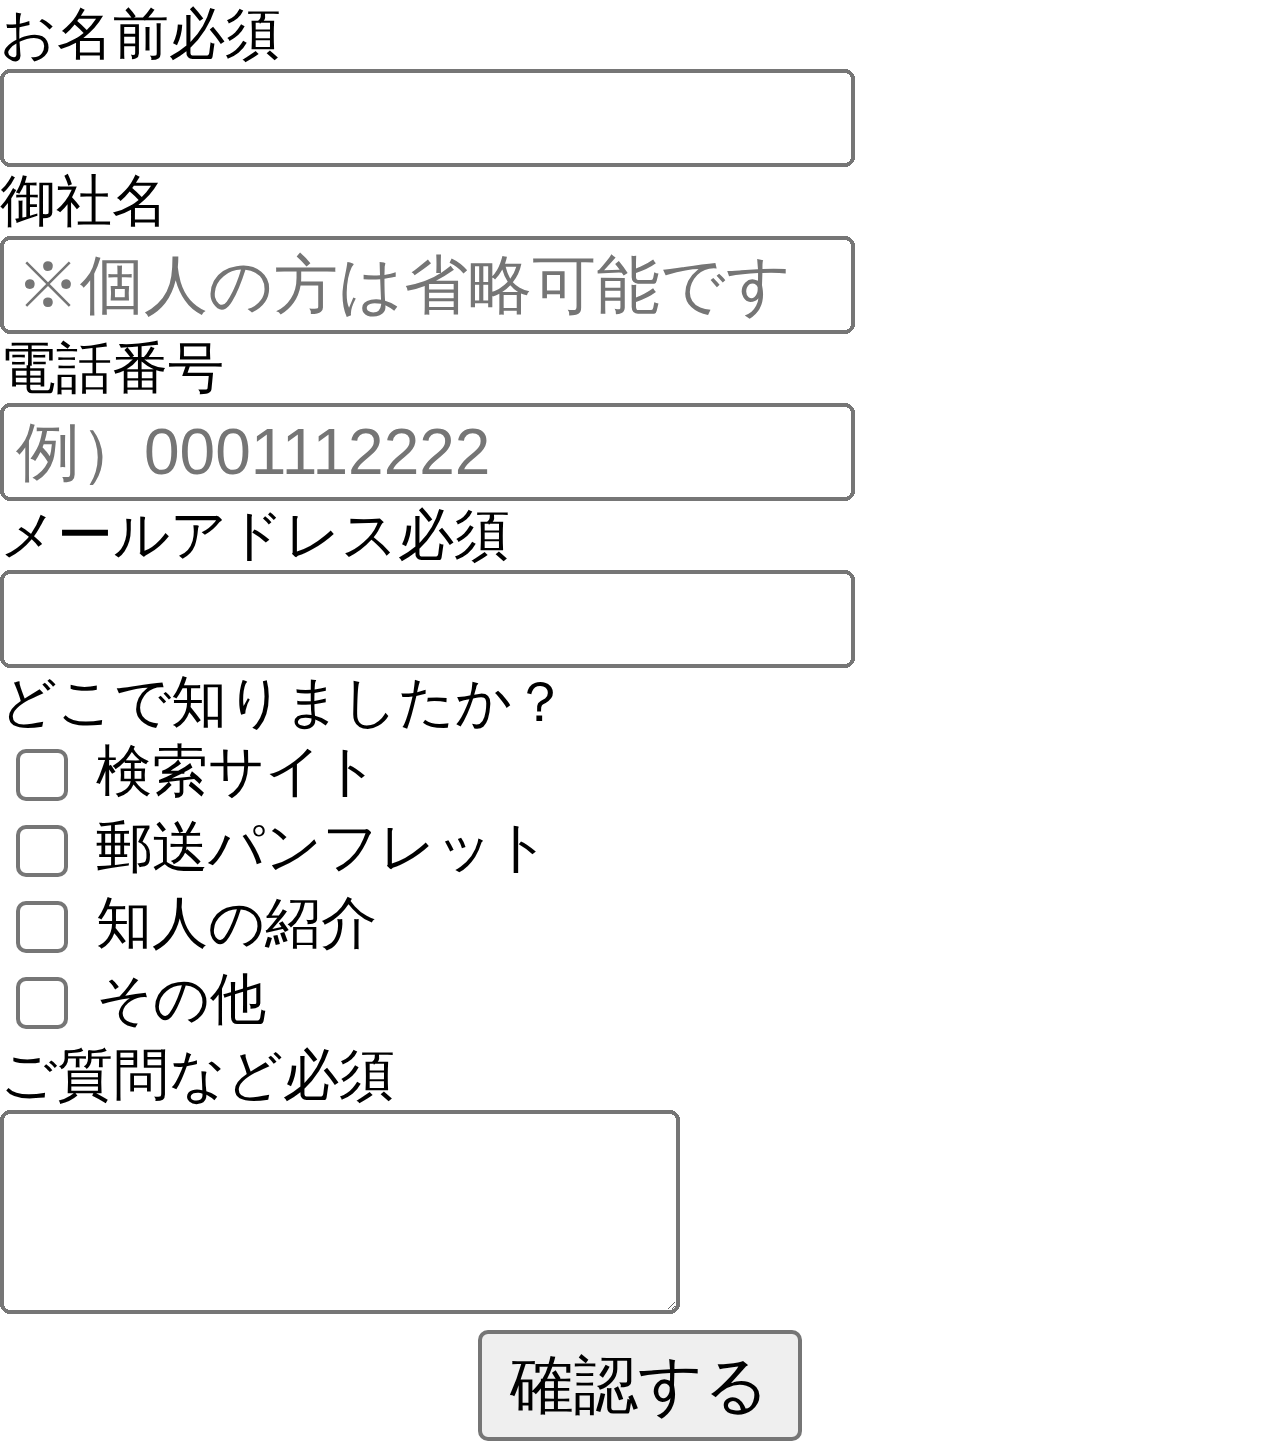
==== index.html @ fa60c129 "first" ====
<!DOCTYPE HTML>
<html lang="ja" xmlns:og="http://ogp.me/ns#" xmlns:mixi="http://mixi-platform.com/ns#" xmlns:fb="http://www.facebook.com/2008/fbml">
<head>
<meta charset="UTF-8">

<title></title>
<meta name="keywords" content="">
<meta name="description" content="">

<meta property="og:title" content="" /> 
<meta property="og:type" content="website" />
<meta property="og:description" content="" /> 
<meta property="og:url" content="http://google.co.jp/" />
<meta property="og:site_name" content="" />
<meta property="og:image" content="http://.jpg" />
<meta property="fb:app_id" content="" />


<meta name="format-detection" content="telephone=no">
<meta name="viewport" content="width=device-width, user-scalable=no, initial-scale=1, maximum-scale=1">

<script src="shared/js/jquery.js"></script>
<!-- 横にしたときに拡大したい場合 -->
<meta name="viewport" content="width=device-width">
<script>
$(document).ready(function(){
     h = $(window).height() + 100;
     w = $(window).width();
     $(window).bind('resize load', function(){
          $("html").css("zoom" , $(window).width()/320 );
     });
});
</script>
<script type="text/javascript">
window.onload = function(){
setTimeout(function(){window.scrollTo(0,1);},100);
}
</script>

<!-- /横にしたときに拡大したい場合 -->

<!-- アドレスバーを隠したいとき -->
<script>
function doScroll(){
 if(window.pageYOffset === 0){
  window.scrollTo(0,1);
 }
}
window.onload = function(){
 setTimeout(doScroll, 100);
}
</script>
<!-- /アドレスバーを隠したいとき -->

<!-- ページトップへするする移動 -->
<script>
$(function(){
	$('#linkPagetop a').click(function(){
		$('body,html').animate({
			scrollTop:0
		} , 500);
		return false;
	});
});
</script>
<!-- /ページトップへするする移動 -->

<link rel="stylesheet" href="shared/css/module.css">
<link rel="apple-touch-icon-precomposed" href="iphone.png"><!-- 光沢なし -->
<link rel="apple-touch-icon" href="iphone.png"><!-- 光沢あり -->
</head>
<body>


<form id="contact" action="" method="post">
<dl>
<dt>お名前<span class="require">必須</span></dt>
<dd><input type="text" name="name" size="20" /></dd>
<dt>御社名</dt>
<dd><input type="text" name="corp" size="20" placeholder="※個人の方は省略可能です" /></dd>
<dt>電話番号</dt>
<dd><input type="number" name="tel" size="15" placeholder="例）0001112222" /></dd>
<dt>メールアドレス<span class="require">必須</span></dt>
<dd><input type="email" name="email" size="20" autocapitalize="off" autocorrect="off" /></dd>
<dt>どこで知りましたか？</dt>
<dd>
<ul class="choice">
<li><input type="checkbox" name="q1" id="q1_1" /> <label for="q1_1">検索サイト</label></li>
<li><input type="checkbox" name="q1" id="q1_2" /> <label for="q1_2">郵送パンフレット</label></li>
<li><input type="checkbox" name="q1" id="q1_3" /> <label for="q1_3">知人の紹介</label></li>
<li><input type="checkbox" name="q1" id="q1_4" /> <label for="q1_4">その他</label></li>
</ul>
</dd>
<dt>ご質問など<span class="require">必須</span></dt>
<dd><textarea name="message" id="message" cols="20" rows="3"></textarea></dd>
</dl>
</form>
<div style="text-align: center"><input type="submit" value="確認する" /></div>


</body>
</html>
---- shared/css/module.css ----
@charset "utf-8";

/* ------------------------------------------------------
 *
 * default
 *
 * ------------------------------------------------------ */

/* 
html5doctor.com Reset Stylesheet
v1.6
Last Updated: 2010-08-18
Author: Richard Clark - http://richclarkdesign.com 
Twitter: @rich_clark
*/

html, body, div, span, object, iframe, h1, h2, h3, h4, h5, h6, p, blockquote, pre, abbr, address, cite, code, del, dfn, em, img, ins, kbd, q, samp, small, strong, sub, sup, var, b, i, dl, dt, dd, ol, ul, li, fieldset, form, label, legend, table, caption, tbody, tfoot, thead, tr, th, td, article, aside, canvas, details, figcaption, figure, footer, header, hgroup, menu, nav, section, summary, time, mark, audio, video {
	margin:0;
	padding:0;
	border:0;
	outline:0;
	font-size:100%;
	vertical-align:baseline;
	background:transparent;
}
body {
	line-height:1;
}
article, aside, details, figcaption, figure, footer, header, hgroup, menu, nav, section {
	display:block;
}
nav ul {
	list-style:none;
}
blockquote, q {
	quotes:none;
}
blockquote:before, blockquote:after, q:before, q:after {
	content:'';
	content:none;
}
a {
	margin:0;
	padding:0;
	font-size:100%;
	vertical-align:baseline;
	background:transparent;
}
/* change colours to suit your needs */
ins {
	background-color:#ff9;
	color:#000;
	text-decoration:none;
}
/* change colours to suit your needs */
mark {
	background-color:#ff9;
	color:#000;
	font-style:italic;
	font-weight:bold;
}
del {
	text-decoration: line-through;
}
abbr[title], dfn[title] {
	border-bottom:1px dotted inherit;
	cursor:help;
}
table {
	border-collapse:collapse;
	border-spacing:0;
}
/* change border colour to suit your needs */
hr {
	display:block;
	height:1px;
	border:0;
	border-top:1px solid #cccccc;
	margin:1em 0;
	padding:0;
}
input, select {
	vertical-align:middle;
}
input {
	font-size:16px;
}
img {
vertical-align:bottom;
}
li {
	list-style-type:none;
}

/* clearfix */
.clearfix:after {
  content: ".";  /* 新しい要素を作る */
  display: block;  /* ブロックレベル要素に */
  clear: both;
  height: 0;
  visibility: hidden;
}


/* ------------------------------------------------------
 *
 * #common parts
 *
 * ------------------------------------------------------ */

body {
	font: 14px/1.231 'Helvetica','ヒラギノ角ゴ Pro W3','Hiragino Kaku Gothic Pro','sans-serif';
	-webkit-text-size-adjust: 100%;
}


/* ------------------------------------------------------
 *
 * #each page
 *
 * ------------------------------------------------------ */
/* ---------------------------
 * index
 * --------------------------- */
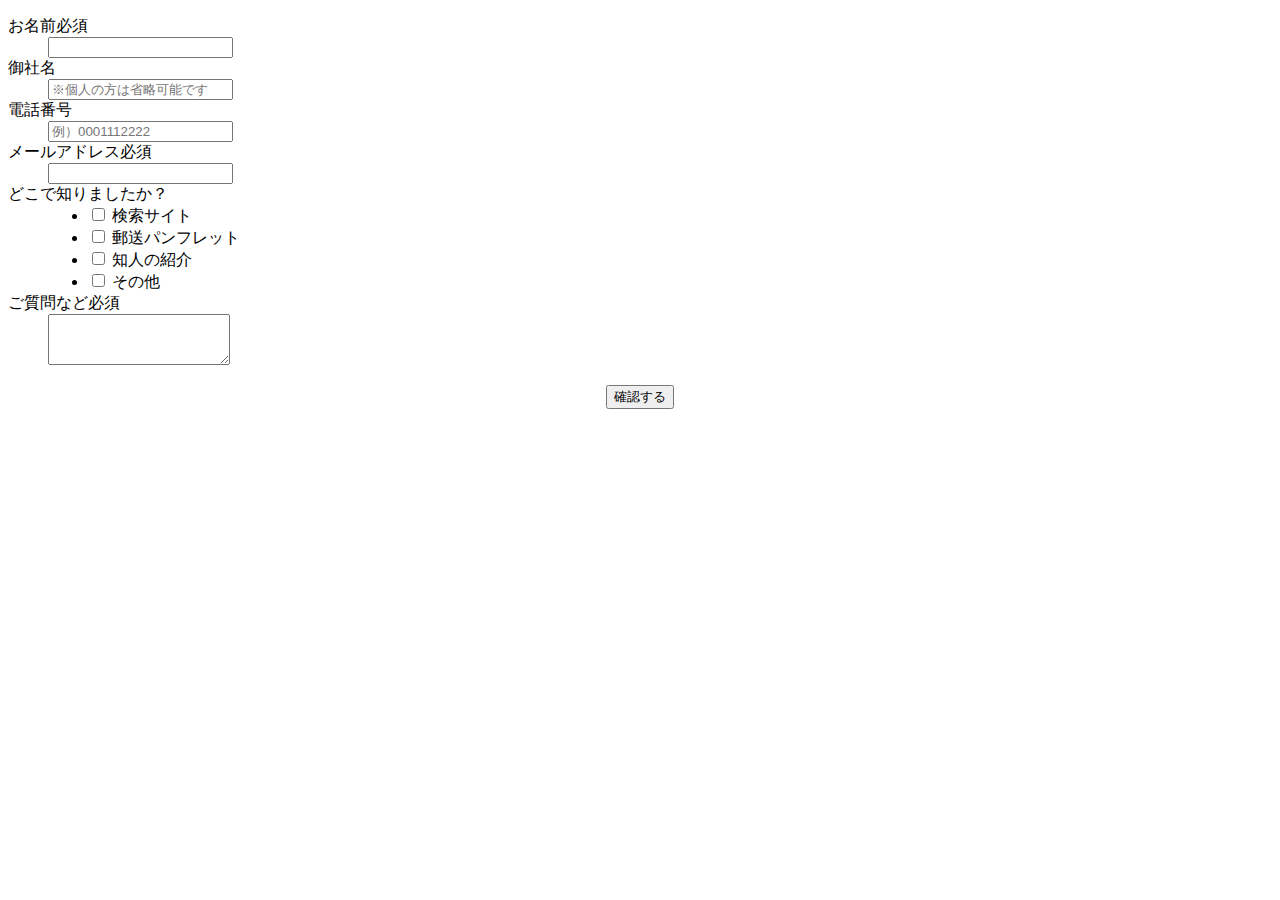
==== commit f43b4d58: "update button" ====
--- a/index.html
+++ b/index.html
@@ -18,52 +18,6 @@
 
 <meta name="format-detection" content="telephone=no">
 <meta name="viewport" content="width=device-width, user-scalable=no, initial-scale=1, maximum-scale=1">
-
-<script src="shared/js/jquery.js"></script>
-<!-- 横にしたときに拡大したい場合 -->
-<meta name="viewport" content="width=device-width">
-<script>
-$(document).ready(function(){
-     h = $(window).height() + 100;
-     w = $(window).width();
-     $(window).bind('resize load', function(){
-          $("html").css("zoom" , $(window).width()/320 );
-     });
-});
-</script>
-<script type="text/javascript">
-window.onload = function(){
-setTimeout(function(){window.scrollTo(0,1);},100);
-}
-</script>
-
-<!-- /横にしたときに拡大したい場合 -->
-
-<!-- アドレスバーを隠したいとき -->
-<script>
-function doScroll(){
- if(window.pageYOffset === 0){
-  window.scrollTo(0,1);
- }
-}
-window.onload = function(){
- setTimeout(doScroll, 100);
-}
-</script>
-<!-- /アドレスバーを隠したいとき -->
-
-<!-- ページトップへするする移動 -->
-<script>
-$(function(){
-	$('#linkPagetop a').click(function(){
-		$('body,html').animate({
-			scrollTop:0
-		} , 500);
-		return false;
-	});
-});
-</script>
-<!-- /ページトップへするする移動 -->
 
 <link rel="stylesheet" href="shared/css/module.css">
 <link rel="apple-touch-icon-precomposed" href="iphone.png"><!-- 光沢なし -->
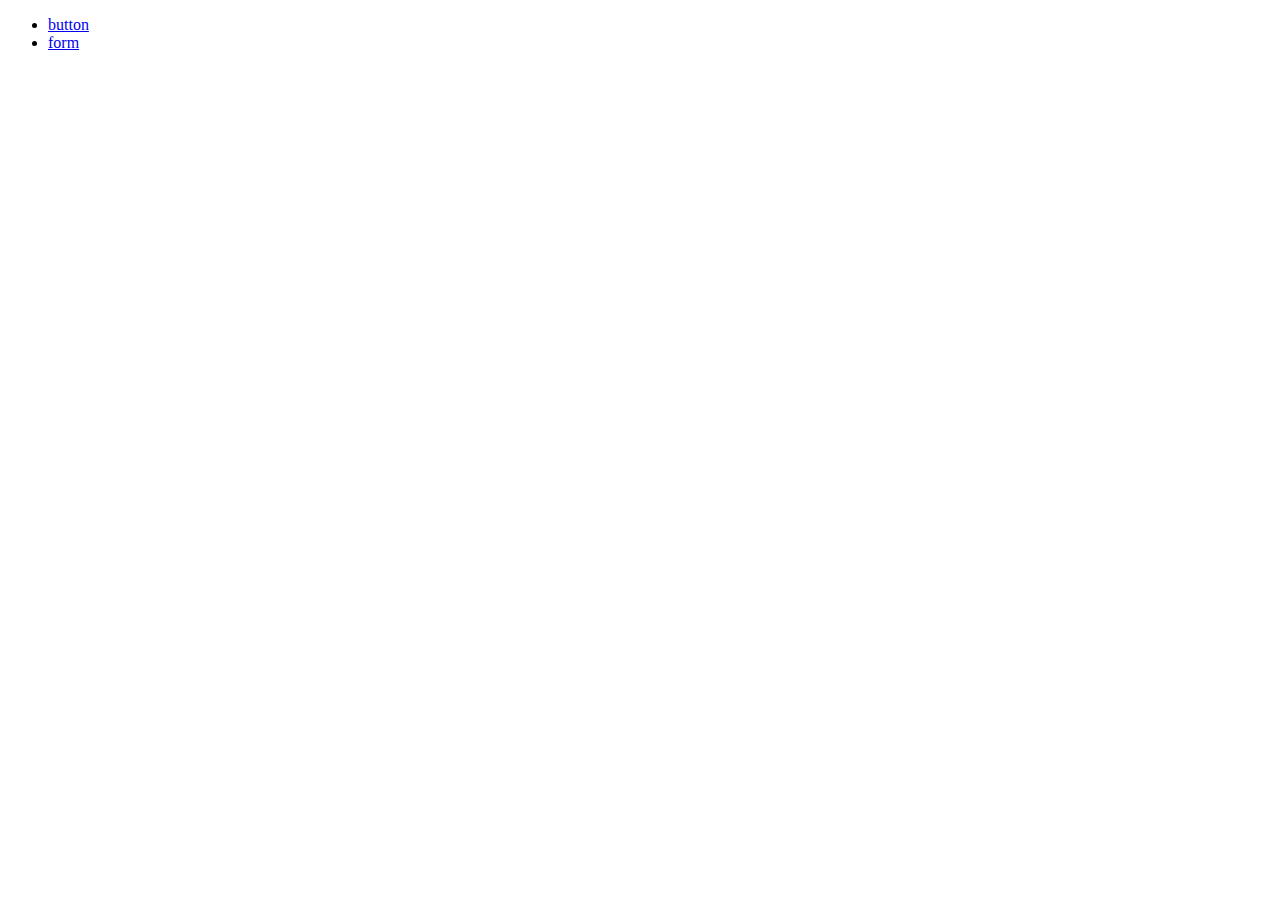
==== commit 41b7b479: "update index" ====
--- a/index.html
+++ b/index.html
@@ -26,30 +26,12 @@
 <body>
 
 
-<form id="contact" action="" method="post">
-<dl>
-<dt>お名前<span class="require">必須</span></dt>
-<dd><input type="text" name="name" size="20" /></dd>
-<dt>御社名</dt>
-<dd><input type="text" name="corp" size="20" placeholder="※個人の方は省略可能です" /></dd>
-<dt>電話番号</dt>
-<dd><input type="number" name="tel" size="15" placeholder="例）0001112222" /></dd>
-<dt>メールアドレス<span class="require">必須</span></dt>
-<dd><input type="email" name="email" size="20" autocapitalize="off" autocorrect="off" /></dd>
-<dt>どこで知りましたか？</dt>
-<dd>
-<ul class="choice">
-<li><input type="checkbox" name="q1" id="q1_1" /> <label for="q1_1">検索サイト</label></li>
-<li><input type="checkbox" name="q1" id="q1_2" /> <label for="q1_2">郵送パンフレット</label></li>
-<li><input type="checkbox" name="q1" id="q1_3" /> <label for="q1_3">知人の紹介</label></li>
-<li><input type="checkbox" name="q1" id="q1_4" /> <label for="q1_4">その他</label></li>
+<div id="contents">
+<ul>
+<li><a href="button.html">button</a></li>
+<li><a href="form.html">form</a></li>
 </ul>
-</dd>
-<dt>ご質問など<span class="require">必須</span></dt>
-<dd><textarea name="message" id="message" cols="20" rows="3"></textarea></dd>
-</dl>
-</form>
-<div style="text-align: center"><input type="submit" value="確認する" /></div>
+</div>
 
 
 </body>
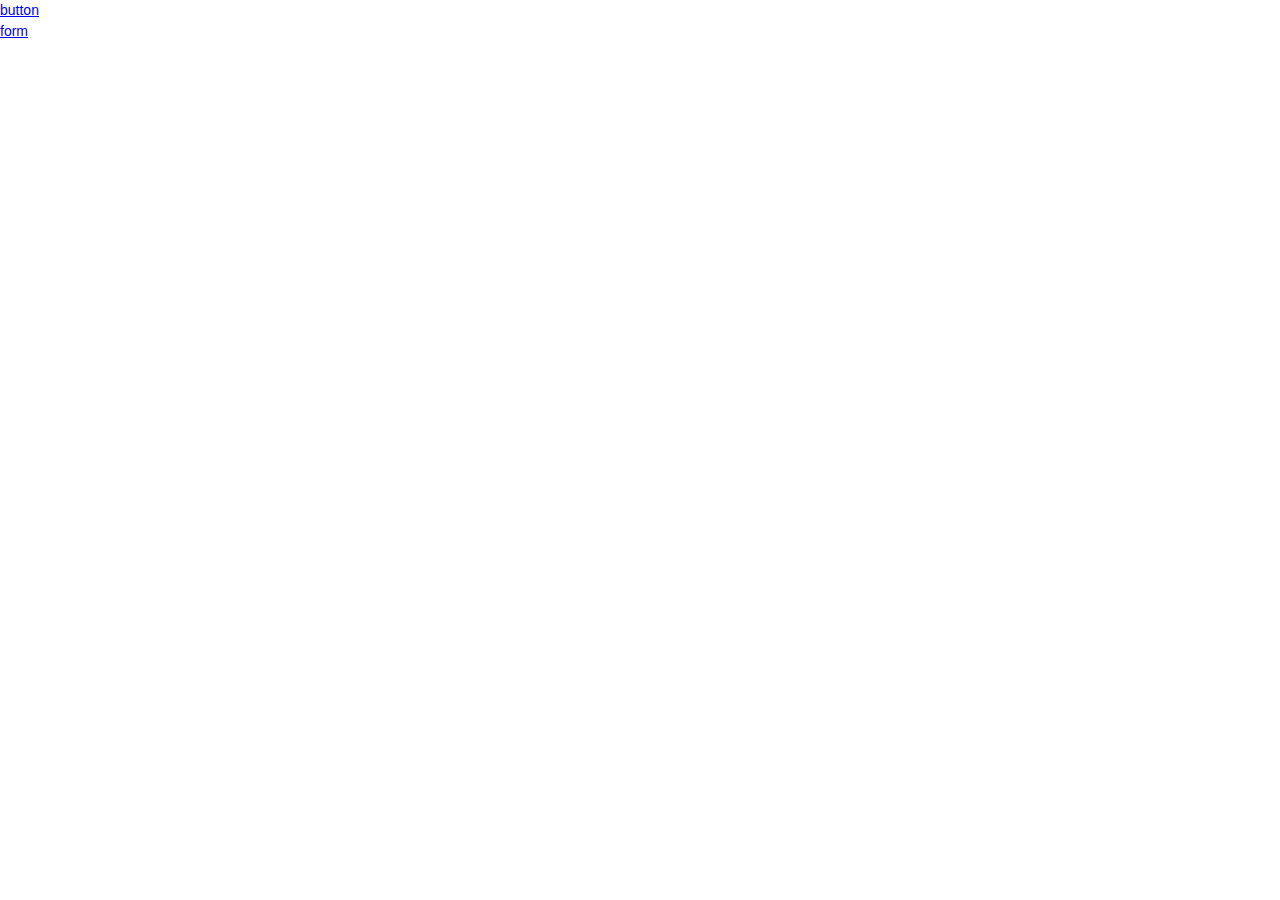
==== commit fd1e2896: "directory change" ====
--- a/index.html
+++ b/index.html
@@ -1,4 +1,4 @@
-<!DOCTYPE HTML>
+<!DOCTYPE html
 <html lang="ja" xmlns:og="http://ogp.me/ns#" xmlns:mixi="http://mixi-platform.com/ns#" xmlns:fb="http://www.facebook.com/2008/fbml">
 <head>
 <meta charset="UTF-8">
@@ -19,7 +19,7 @@
 <meta name="format-detection" content="telephone=no">
 <meta name="viewport" content="width=device-width, user-scalable=no, initial-scale=1, maximum-scale=1">
 
-<link rel="stylesheet" href="shared/css/module.css">
+<link rel="stylesheet" href="css/style.css">
 <link rel="apple-touch-icon-precomposed" href="iphone.png"><!-- 光沢なし -->
 <link rel="apple-touch-icon" href="iphone.png"><!-- 光沢あり -->
 </head>
--- a/css/style.css
+++ b/css/style.css
@@ -0,0 +1 @@
+@charset "UTF-8";html,body,div,span,object,iframe,h1,h2,h3,h4,h5,h6,p,blockquote,pre,abbr,address,cite,code,del,dfn,em,img,ins,kbd,q,samp,small,strong,sub,sup,var,b,i,dl,dt,dd,ol,ul,li,fieldset,form,label,legend,table,caption,tbody,tfoot,thead,tr,th,td,article,aside,canvas,details,figcaption,figure,footer,header,hgroup,menu,nav,section,summary,time,mark,audio,video{margin:0;padding:0;border:0;outline:0;font-size:100%;vertical-align:baseline;background:transparent}body{line-height:1}article,aside,details,figcaption,figure,footer,header,hgroup,menu,nav,section{display:block}nav ul{list-style:none}blockquote,q{quotes:none}blockquote:before,blockquote:after,q:before,q:after{content:'';content:none}a{margin:0;padding:0;font-size:100%;vertical-align:baseline;background:transparent}ins{background-color:#ff9;color:#000;text-decoration:none}mark{background-color:#ff9;color:#000;font-style:italic;font-weight:bold}del{text-decoration:line-through}abbr[title],dfn[title]{border-bottom:1px dotted;cursor:help}table{border-collapse:collapse;border-spacing:0}hr{display:block;height:1px;border:0;border-top:1px solid #cccccc;margin:1em 0;padding:0}input,select{vertical-align:middle}li{list-style-type:none}html{overflow-y:scroll}address,caption,cite,code,dfn,em,strong,th,var{font-style:normal}*{word-wrap:break-word}body{background:#fff;color:#333;font:14px/1.231 'Helvetica','ヒラギノ角ゴ Pro W3','Hiragino Kaku Gothic Pro','sans-serif';-webkit-text-size-adjust:100%}h1,h2,h3,h4,h5,h6{line-height:1.5}p,li,dt,dd{line-height:1.5}.mod_btn1{display:table;margin:0 auto 15px;position:relative}.mod_btn1 a{-moz-box-sizing:border-box;-webkit-box-sizing:border-box;box-sizing:border-box;-moz-border-radius:4px;-webkit-border-radius:4px;border-radius:4px;background:-moz-linear-gradient(top, #ffffff,#f0f0f0);background:-o-linear-gradient(top, #ffffff,#f0f0f0);background:-webkit-linear-gradient(top, #ffffff,#f0f0f0);background:linear-gradient(to bottom, #ffffff,#f0f0f0);-moz-box-shadow:rgba(0,0,0,0.3) 0 0 2px,rgba(255,255,255,0.8) 0 0 2px 1px inset;-webkit-box-shadow:rgba(0,0,0,0.3) 0 0 2px,rgba(255,255,255,0.8) 0 0 2px 1px inset;box-shadow:rgba(0,0,0,0.3) 0 0 2px,rgba(255,255,255,0.8) 0 0 2px 1px inset;display:table-cell;vertical-align:middle;text-align:center;text-decoration:none;border:1px solid #999;color:#666;line-height:1.4;position:relative;width:250px;height:50px;padding:0 25px}.mod_btn1 a:after{content:"";position:absolute;top:50%;right:10px;background:url(../images/icon_arrow_r1.png) no-repeat left top;-moz-background-size:8px 10px;-o-background-size:8px 10px;-webkit-background-size:8px 10px;background-size:8px 10px;width:8px;height:10px;margin-top:-5px}.mod_btn1 a.before:after{content:"";position:absolute;top:50%;left:10px;background:url(../images/icon_arrow_r1.png) no-repeat left top;-moz-background-size:8px 10px;-o-background-size:8px 10px;-webkit-background-size:8px 10px;background-size:8px 10px;width:8px;height:10px;margin-top:-5px}.mod_btn2{display:table;margin:0 auto 15px;position:relative}.mod_btn2 a{-moz-box-sizing:border-box;-webkit-box-sizing:border-box;box-sizing:border-box;-moz-border-radius:0px;-webkit-border-radius:0px;border-radius:0px;background:-moz-linear-gradient(top, #18254d,#18254d);background:-o-linear-gradient(top, #18254d,#18254d);background:-webkit-linear-gradient(top, #18254d,#18254d);background:linear-gradient(to bottom, #18254d,#18254d);display:table-cell;vertical-align:middle;text-align:center;text-decoration:none;border-bottom:2px solid #ccc;color:#fff;line-height:1.4;position:relative;width:300px;height:auto;padding:10px 25px}.mod_btn2 a:after{content:"";position:absolute;top:50%;right:10px;background:url(../images/icon_arrow_r2.png) no-repeat left top;-moz-background-size:6px 10px;-o-background-size:6px 10px;-webkit-background-size:6px 10px;background-size:6px 10px;width:6px;height:10px;margin-top:-5px}.mod_btn2 a.before:after{content:"";position:absolute;top:50%;left:10px;background:url(../images/icon_arrow_r2.png) no-repeat left top;-moz-background-size:6px 10px;-o-background-size:6px 10px;-webkit-background-size:6px 10px;background-size:6px 10px;width:6px;height:10px;margin-top:-5px}.mod_btn3{display:table;margin:0 auto 15px;position:relative}.mod_btn3 a{-moz-box-sizing:border-box;-webkit-box-sizing:border-box;box-sizing:border-box;-moz-border-radius:4px;-webkit-border-radius:4px;border-radius:4px;background:-moz-linear-gradient(top, #ffffff,#f0f0f0);background:-o-linear-gradient(top, #ffffff,#f0f0f0);background:-webkit-linear-gradient(top, #ffffff,#f0f0f0);background:linear-gradient(to bottom, #ffffff,#f0f0f0);-moz-box-shadow:rgba(0,0,0,0.3) 0 0 2px,rgba(255,255,255,0.8) 0 0 2px 1px inset;-webkit-box-shadow:rgba(0,0,0,0.3) 0 0 2px,rgba(255,255,255,0.8) 0 0 2px 1px inset;box-shadow:rgba(0,0,0,0.3) 0 0 2px,rgba(255,255,255,0.8) 0 0 2px 1px inset;display:table-cell;vertical-align:middle;text-align:center;text-decoration:none;border:1px solid #999;color:#666;line-height:1.4;position:relative;width:250px;height:50px;padding:0 25px}.mod_btn3 a:after{content:"";position:absolute;top:50%;right:10px;border-top:2px solid #9F0;border-right:2px solid #9F0;-moz-transform:rotate(45deg);-ms-transform:rotate(45deg);-o-transform:rotate(45deg);-webkit-transform:rotate(45deg);transform:rotate(45deg);width:6px;height:6px;margin-top:-3px}.mod_btn3 a.before:after{content:"";position:absolute;top:50%;left:10px;border-top:2px solid #9F0;border-right:2px solid #9F0;-moz-transform:rotate(45deg);-ms-transform:rotate(45deg);-o-transform:rotate(45deg);-webkit-transform:rotate(45deg);transform:rotate(45deg);width:6px;height:6px;margin-top:-3px}.mod_btn4{display:table;margin:0 auto 15px;position:relative}.mod_btn4 a{-moz-box-sizing:border-box;-webkit-box-sizing:border-box;box-sizing:border-box;-moz-border-radius:0px;-webkit-border-radius:0px;border-radius:0px;background:-moz-linear-gradient(top, #18254d,#18254d);background:-o-linear-gradient(top, #18254d,#18254d);background:-webkit-linear-gradient(top, #18254d,#18254d);background:linear-gradient(to bottom, #18254d,#18254d);display:table-cell;vertical-align:middle;text-align:center;text-decoration:none;border-bottom:2px solid #ccc;color:#fff;line-height:1.4;position:relative;width:300px;height:auto;padding:10px 25px}.mod_btn4 a:after{content:"";position:absolute;top:50%;right:10px;border-top:2px solid #F3C;border-right:2px solid #F3C;-moz-transform:rotate(45deg);-ms-transform:rotate(45deg);-o-transform:rotate(45deg);-webkit-transform:rotate(45deg);transform:rotate(45deg);width:6px;height:6px;margin-top:-3px}.mod_btn4 a.before:after{content:"";position:absolute;top:50%;left:10px;border-top:2px solid #F3C;border-right:2px solid #F3C;-moz-transform:rotate(45deg);-ms-transform:rotate(45deg);-o-transform:rotate(45deg);-webkit-transform:rotate(45deg);transform:rotate(45deg);width:6px;height:6px;margin-top:-3px}.mod_gnav a{-moz-box-sizing:border-box;-webkit-box-sizing:border-box;box-sizing:border-box;display:block;background:#069;border-bottom:2px solid #ccc;color:#fff;text-decoration:none;width:100%;padding:10px 25px 10px 15px;position:relative}.mod_gnav a:after{-moz-transform:rotate(45deg);-ms-transform:rotate(45deg);-o-transform:rotate(45deg);-webkit-transform:rotate(45deg);transform:rotate(45deg);content:"";display:block;width:6px;height:6px;border-top:2px solid #fff;border-right:2px solid #fff;position:absolute;right:10px;top:50%;margin-top:-3px}.mod_gnav a.more_link:after{-moz-transform:rotate(315deg);-ms-transform:rotate(315deg);-o-transform:rotate(315deg);-webkit-transform:rotate(315deg);transform:rotate(315deg);content:"";display:block;width:6px;height:6px;border-top:2px solid #fff;border-right:2px solid #fff;position:absolute;right:10px;top:50%;margin-top:-3px}.mod_gnav a.active:after{-moz-transform:rotate(130deg);-ms-transform:rotate(130deg);-o-transform:rotate(130deg);-webkit-transform:rotate(130deg);transform:rotate(130deg);content:"";display:block;width:6px;height:6px;border-top:2px solid #fff;border-right:2px solid #fff;position:absolute;right:10px;top:50%;margin-top:-3px}.mod_gnav_under2 a{background:#fff;color:#333}.mod_gnav_under2 a:after{-moz-transform:rotate(45deg);-ms-transform:rotate(45deg);-o-transform:rotate(45deg);-webkit-transform:rotate(45deg);transform:rotate(45deg);content:"";display:block;width:6px;height:6px;border-top:2px solid #333;border-right:2px solid #333;position:absolute;right:10px;top:50%;margin-top:-3px}.mod_form1{padding:0 15px 15px}.mod_form1 dt{background:#333;color:#fff;margin:0 0 10px;padding:5px}.mod_form_tx1{-moz-box-sizing:border-box;-webkit-box-sizing:border-box;box-sizing:border-box;-webkit-appearance:none;-moz-appearance:none;-ms-appearance:none;-o-appearance:none;appearance:none;-moz-border-radius:0;-webkit-border-radius:0;border-radius:0;display:block;border:none;position:relative;background:#f0f0f0;border:2px solid #ccc;width:100%;margin:0 auto 15px;padding:10px}.mod_form_select1{position:relative}.mod_form_select1 select{-moz-box-sizing:border-box;-webkit-box-sizing:border-box;box-sizing:border-box;-webkit-appearance:none;-moz-appearance:none;-ms-appearance:none;-o-appearance:none;appearance:none;-moz-border-radius:0;-webkit-border-radius:0;border-radius:0;display:block;border:none;position:relative;-moz-border-radius:0;-webkit-border-radius:0;border-radius:0;background:#c0c0c0;border:2px solid #000;font-size:16px;width:100%;margin:0 0 15px;padding:10px}.mod_form_select1 select+label:after{content:"";background:url(../images/icon_arrow_b1.png) no-repeat left top;-moz-background-size:14px auto;-o-background-size:14px auto;-webkit-background-size:14px auto;background-size:14px auto;display:block;width:14px;height:7px;position:absolute;top:50%;right:10px;margin-top:-3px}.mod_form_textarea1{-moz-box-sizing:border-box;-webkit-box-sizing:border-box;box-sizing:border-box;-webkit-appearance:none;-moz-appearance:none;-ms-appearance:none;-o-appearance:none;appearance:none;-moz-border-radius:0;-webkit-border-radius:0;border-radius:0;display:block;border:none;position:relative;width:100%;height:100px;margin:0 0 15px;padding:10px;background:#f0f0f0;border:2px solid #ccc}.mod_form_checkbox{margin:0 0 15px;font-size:120%}input[type=checkbox]{font-size:20px;vertical-align:top}.mod_form_radio{margin:0 0 15px;font-size:120%}input[type=radio]{font-size:20px;vertical-align:top}.mod-submit{-moz-box-sizing:border-box;-webkit-box-sizing:border-box;box-sizing:border-box;-moz-border-radius:4px;-webkit-border-radius:4px;border-radius:4px;background:-moz-linear-gradient(top, #ffffff,#f0f0f0);background:-o-linear-gradient(top, #ffffff,#f0f0f0);background:-webkit-linear-gradient(top, #ffffff,#f0f0f0);background:linear-gradient(to bottom, #ffffff,#f0f0f0);-moz-box-shadow:rgba(0,0,0,0.3) 0 0 2px,rgba(255,255,255,0.8) 0 0 2px 1px inset;-webkit-box-shadow:rgba(0,0,0,0.3) 0 0 2px,rgba(255,255,255,0.8) 0 0 2px 1px inset;box-shadow:rgba(0,0,0,0.3) 0 0 2px,rgba(255,255,255,0.8) 0 0 2px 1px inset;display:table-cell;vertical-align:middle;text-align:center;text-decoration:none;border:1px solid #999;color:#666;line-height:1.4;position:relative;display:block;font-size:16px;width:250px;height:50px;margin:0 auto;padding:0 25px}
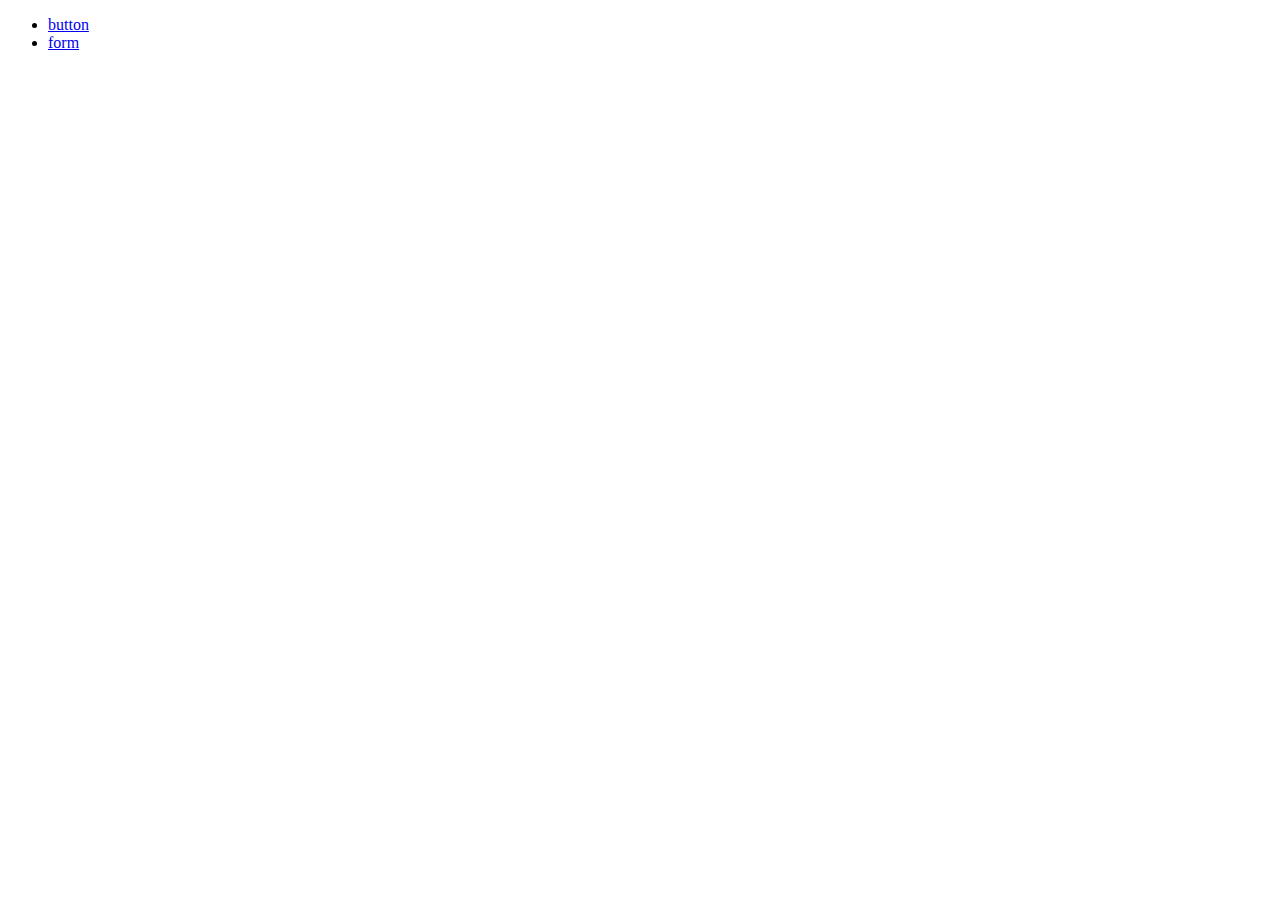
==== commit 6c4f988d: "Merge branch 'master' of https://github.com/sakaki0214/temp_sp" ====
--- a/index.html
+++ b/index.html
@@ -1,38 +1,38 @@
-<!DOCTYPE html
-<html lang="ja" xmlns:og="http://ogp.me/ns#" xmlns:mixi="http://mixi-platform.com/ns#" xmlns:fb="http://www.facebook.com/2008/fbml">
-<head>
-<meta charset="UTF-8">
-
-<title></title>
-<meta name="keywords" content="">
-<meta name="description" content="">
-
-<meta property="og:title" content="" /> 
-<meta property="og:type" content="website" />
-<meta property="og:description" content="" /> 
-<meta property="og:url" content="http://google.co.jp/" />
-<meta property="og:site_name" content="" />
-<meta property="og:image" content="http://.jpg" />
-<meta property="fb:app_id" content="" />
-
-
-<meta name="format-detection" content="telephone=no">
-<meta name="viewport" content="width=device-width, user-scalable=no, initial-scale=1, maximum-scale=1">
-
-<link rel="stylesheet" href="css/style.css">
-<link rel="apple-touch-icon-precomposed" href="iphone.png"><!-- 光沢なし -->
-<link rel="apple-touch-icon" href="iphone.png"><!-- 光沢あり -->
-</head>
-<body>
-
-
-<div id="contents">
-<ul>
-<li><a href="button.html">button</a></li>
-<li><a href="form.html">form</a></li>
-</ul>
-</div>
-
-
-</body>
+<!DOCTYPE html>
+<html lang="ja" xmlns:og="http://ogp.me/ns#" xmlns:mixi="http://mixi-platform.com/ns#" xmlns:fb="http://www.facebook.com/2008/fbml">
+<head>
+<meta charset="UTF-8">
+
+<title></title>
+<meta name="keywords" content="">
+<meta name="description" content="">
+
+<meta property="og:title" content="" /> 
+<meta property="og:type" content="website" />
+<meta property="og:description" content="" /> 
+<meta property="og:url" content="http://google.co.jp/" />
+<meta property="og:site_name" content="" />
+<meta property="og:image" content="http://.jpg" />
+<meta property="fb:app_id" content="" />
+
+
+<meta name="format-detection" content="telephone=no">
+<meta name="viewport" content="width=device-width, user-scalable=no, initial-scale=1, maximum-scale=1">
+
+<link rel="stylesheet" href="shared/css/module.css">
+<link rel="apple-touch-icon-precomposed" href="iphone.png"><!-- 光沢なし -->
+<link rel="apple-touch-icon" href="iphone.png"><!-- 光沢あり -->
+</head>
+<body>
+
+
+<div id="contents">
+<ul>
+<li><a href="button.html">button</a></li>
+<li><a href="form.html">form</a></li>
+</ul>
+</div>
+
+
+</body>
 </html>